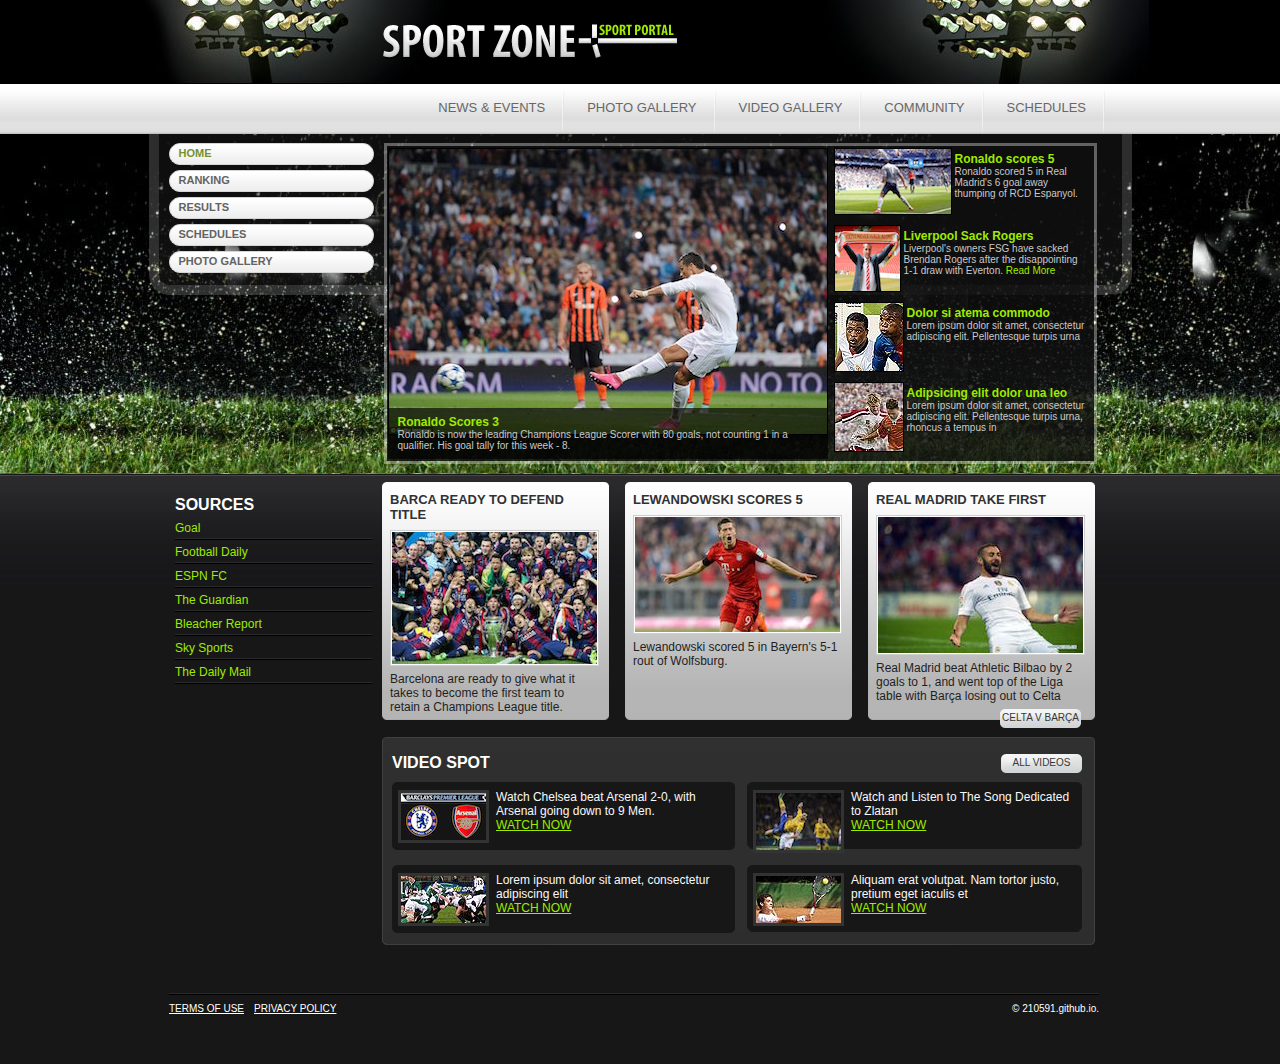
==== index.html @ 72bf1406 "urls links, images, news" ====
<!DOCTYPE html PUBLIC "-//W3C//DTD XHTML 1.0 Transitional//EN" "http://www.w3.org/TR/xhtml1/DTD/xhtml1-transitional.dtd">
<html xmlns="http://www.w3.org/1999/xhtml">
<head>
	<meta http-equiv="Content-type" content="text/html; charset=utf-8" />
	<title>Soccer Life</title>
	<link rel="stylesheet" href="css/style.css" type="text/css" media="all" />
	<!--[if lte IE 6]><link rel="stylesheet" href="css/ie6.css" type="text/css" media="all" /><![endif]-->
</head>
<body>
	<!-- Header -->
	<div id="header">
		<div class="shell">
			<!-- Logo -->
			<h1 id="logo" class="notext"><a href="#">Soccer Portal</a></h1>
			<!-- End Logo -->
		</div>
	</div>
	<!-- End Header -->
	
	<!-- Navigation -->
	<div id="navigation">
		<div class="shell">
			<div class="cl">&nbsp;</div>
			<ul>
			    <li><a href="#">news &amp; events</a></li>
			    <li><a href="#">photo gallery</a></li>
			    <li><a href="#">video gallery</a></li>
			    <li><a href="#">community</a></li>
			    <li><a href="#">schedules</a></li>
			</ul>
			<div class="cl">&nbsp;</div>
		</div>
	</div>
	<!-- End Navigation -->
	
	<!-- Heading -->
	<div id="heading">
		<div class="shell">
			<div id="heading-cnt">
				
				<!-- Sub nav -->
				<div id="side-nav">
					<ul>
					    <li class="active"><div class="link"><a href="#">home</a></div></li>
					    <li><div class="link"><a href="#">ranking</a></div></li>
					    <li><div class="link"><a href="#">results</a></div></li>
					    <li><div class="link"><a href="#">schedules</a></div></li>
					    <li><div class="link"><a href="#">photo gallery</a></div></li>
					</ul>
				</div>
				<!-- End Sub nav -->
				
				<!-- Widget -->
				<div id="heading-box">
					<div id="heading-box-cnt">
						<div class="cl">&nbsp;</div>
						
						<!-- Main Slide Item -->
						<div class="featured-main">
							<a href="https://www.youtube.com/watch?v=jODW9kwSOIk"><img src="css/images/featured-main.jpg" alt="" /></a>
							<div class="featured-main-details">
								<div class="featured-main-details-cnt">									
									<h4><a href="https://www.youtube.com/watch?v=jODW9kwSOIk">Ronaldo Scores 3</a></h4>
									<p>Ronaldo is now the leading Champions League Scorer with 80 goals, not counting 1 in a qualifier. His goal tally for this week - 8.</p>
								</div>
							</div>
						</div>
						<!-- End Main Slide Item -->
						
						<div class="featured-side">
							
							<!-- Slide Item 1 -->
							<div class="featured-side-item">
								<div class="cl">&nbsp;</div>
								<a href="https://youtu.be/7BuYn-WqLHk" class="left"><img src="css/images/featured-side-1.jpg" alt="" /></a>
								<h4><a href="https://youtu.be/7BuYn-WqLHk">Ronaldo scores 5</a></h4>
								<p>Ronaldo scored 5 in Real Madrid's 6 goal away thumping of RCD Espanyol.</p>
								<div class="cl">&nbsp;</div>
							</div>
							<!-- End Slide Item 1 -->
							
							<!-- Slide Item 2 -->
							<div class="featured-side-item">
								<div class="cl">&nbsp;</div>
								<a href="http://www.liverpoolfc.com/news/first-team/195175-liverpool-fc-part-company-with-brendan-rodgers" class="left"><img src="css/images/featured-side-2.jpg" alt="" /></a>
								<h4><a href="http://www.liverpoolfc.com/news/first-team/195175-liverpool-fc-part-company-with-brendan-rodgers">Liverpool Sack Rogers</a></h4>
								<p>Liverpool's owners FSG have sacked Brendan Rogers after the disappointing 1-1 draw with Everton. <a href="http://www.liverpoolfc.com/news/first-team/195175-liverpool-fc-part-company-with-brendan-rodgers">Read More</a></p>
								<div class="cl">&nbsp;</div>
							</div>
							<!-- End Slide Item 2 -->
							
							<!-- Slide Item 3 -->
							<div class="featured-side-item">
								<div class="cl">&nbsp;</div>
								<a href="#" class="left"><img src="css/images/featured-side-3.jpg" alt="" /></a>
								<h4><a href="#">Dolor si atema commodo</a></h4>
								<p>Lorem ipsum dolor sit amet, consectetur adipiscing elit. Pellentesque turpis urna</p>
								<div class="cl">&nbsp;</div>
							</div>
							<!-- End Slide Item 3 -->
							
							<!-- Slide Item 4 -->
							<div class="featured-side-item">
								<div class="cl">&nbsp;</div>
								<a href="#" class="left"><img src="css/images/featured-side-4.jpg" alt="" /></a>
								<h4><a href="#">Adipsicing elit dolor una leo</a></h4>
								<p>Lorem ipsum dolor sit amet, consectetur adipiscing elit. Pellentesque turpis urna, rhoncus a tempus in</p>
								<div class="cl">&nbsp;</div>
							</div>
							<!-- End Slide Item 4 -->
						</div>
						<div class="cl">&nbsp;</div>						
					</div>
				</div>
				<!-- End Widget -->
				
			</div>			
		</div>
	</div>
	<!-- End Heading -->
	
	<!-- Main -->
	<div id="main">
		<div class="shell">		
			<div class="cl">&nbsp;</div>	
			<div id="sidebar">
				<h2>Sources</h2>
				<ul>
				    <li>
				    	<a href="http://ww.goal.com/">Goal</a>
				    </li>
				    <li>
				    	<a href="https://www.youtube.com/user/TheFootballDaily">Football Daily</a>
				    </li>
				    <li>
					<a href="http://www.espnfc.com">ESPN FC</a>
					</li>
				    <li>
				    	<a href="www.theguardian.com/football
">The Guardian</a>
				    </li>
				    <li>
				    	<a href="bleacherreport.com/world-footbal">Bleacher Report</a>
				    </li>
				    <li>
				    	<a href="www.skysports.com/football/">Sky Sports</a>
				    </li>
				    <li>
				    <a href="www.dailymail.co.uk/sport/football"> The Daily Mail</a>
				    </li>
				</ul>
			</div>
			<div id="content">
				<div class="cl">&nbsp;</div>
				<div class="grey-box">
					<h3><a href="https://youtu.be/6SFNDus-uIw">Barca Ready to Defend Title</a></h3>
					<a href="https://youtu.be/6SFNDus-uIw"><img src="css/images/main-1.jpg" alt="" /></a>
					<p>
						<span>Barcelona are ready to give what it takes to become the first team to retain a Champions League title.</span>
					 </p>
				</div>
				<div class="grey-box">
					<h3><a href="https://www.youtube.com/watch?v=t3-kkz1ImPM">Lewandowski Scores 5</a></h3>
					<a href="https://www.youtube.com/watch?v=t3-kkz1ImPM"><img src="css/images/main-2.jpg" alt="" /></a>
					<p>
						<span>Lewandowski scored 5 in Bayern's 5-1 rout of Wolfsburg.</span>
					 </p>
				</div>
				<div class="grey-box last">
					<h3><a href="https://www.youtube.com/watch?v=b_SFdOpRIU0">Real Madrid Take First</a></h3>
					<a href="https://www.youtube.com/watch?v=b_SFdOpRIU0"><img src="css/images/main-3.jpg" alt="" /></a>
					<p>
						<span>Real Madrid beat Athletic Bilbao by 2 goals to 1, and went top of the Liga table with Barça losing out to Celta</span>
						<a href="celtavsbarca4-1.html" class="button">Celta v Barça</a>
					 </p>
				</div>
				<div class="cl">&nbsp;</div>
				<div class="video-box">
					<div class="cl">&nbsp;</div>
					<h2 class="left">video spot</h2>
					<a href="#" class="button">All videos</a>
					<div class="cl">&nbsp;</div>
					<div class="video-item-box">
						<a href="https://www.youtube.com/watch?v=MNz8O7bbWow" class="left"><img src="css/images/video-1.jpg" alt="" /></a>
						<p>Watch Chelsea beat Arsenal 2-0, with Arsenal going down to 9 Men.</p>
						<a href="https://www.youtube.com/watch?v=MNz8O7bbWow" class="watch-now">Watch now</a>
					</div>
					<div class="video-item-box second">
						<a href="css/videos/zlatan song.mp4" class="left"><img src="css/images/video-2.jpg" alt="" /></a>
						<p>Watch and Listen to The Song Dedicated to Zlatan</p>
						<a href="css/videos/zlatansong.mp4" class="watch-now">Watch now</a>
					</div>
					<div class="video-item-box">
						<a href="#" class="left"><img src="css/images/video-3.jpg" alt="" /></a>
						<p>Lorem ipsum dolor sit amet, consectetur adipiscing elit</p>
						<a href="#" class="watch-now">Watch now</a>
					</div>
					<div class="video-item-box second">
						<a href="#" class="left"><img src="css/images/video-4.jpg" alt="" /></a>
						<p>Aliquam erat volutpat. Nam tortor justo, pretium eget iaculis et</p>
						<a href="#" class="watch-now">Watch now</a>
					</div>
					<div class="cl">&nbsp;</div>
				</div>
			</div>
			<div class="cl">&nbsp;</div>
		</div>
	</div>
	<!-- End Main -->
	
	<!-- Footer -->
	<div id="footer">
		<div class="shell">
			<div class="cl">&nbsp;</div>
			<a href="#" class="left">TERMS OF USE</a>
			<a href="#" class="left">PRIVACY POLICY</a>
			<p class="right">&copy; 210591.github.io. </p>
			<div class="cl">&nbsp;</div>
		</div>
	</div>
	<!-- End Footer -->
</body>
</html>
---- css/style.css ----
* { padding: 0; margin: 0; outline: 0; }

body {
    font-size: 12px;
    font-family: Arial, sans-serif;
    color: #fff;
	background: #171717;
	height: 100%;
    text-align: left;
}

.cl { font-size: 0; line-height: 0; height: 0; clear: both; }

a img { border: 0; }
a { color: #9fea00; text-decoration: none; }
a:hover { text-decoration: underline; cursor: pointer;}

.left { float: left; display: inline; }
.right { float: right; display: inline;} 
.notext {font-size: 0; line-height: 0; text-indent: -4000px;}

.center {display: block; margin: 0 auto;}

.shell {margin: 0 auto; width: 930px;}

#header {background: #000;}
#header .shell {width: 1018px; background: url(images/header.jpg) no-repeat 10px 0;height: 84px;}

h1#logo {padding-left: 250px; float: left; padding-top: 21px;}
h1#logo a {display: block; background: url(images/logo.gif) no-repeat 0 0; width: 299px; height: 39px;}

#navigation {background: url(images/nav.gif) repeat-x 0 0; height: 50px;}
#navigation ul {float: right; list-style-type: none;}
#navigation ul li {background: url(images/nav-divider.gif) no-repeat right 0; float: left; display: inline; padding-left: 23px; padding-right: 19px;}
#navigation ul li a {color: #676767; font-family: tahoma, sans-serif; font-size: 13px; text-transform: uppercase; padding-top: 16px; display: block; height: 34px; float: left;}

#heading {height: 340px; background: url(images/heading.jpg) repeat-x 0 0;}
#heading .shell {width: 983px; position: relative;}
#heading-cnt {background: url(images/heading-cnt.png) no-repeat 0 0; width: 983px; height: 161px;}

#side-nav ul {list-style-type: none; width: 205px; padding-top: 9px; padding-left: 20px;}
#side-nav ul li {float: left; display: block; width: 205px; padding-bottom:5px;}
#side-nav ul li a {width: 195px; height: 18px; display: block; padding-left: 10px; padding-top: 4px; text-transform: uppercase; color: #636363; font-size: 11px; font-weight: bold;position: relative;}
#side-nav ul li .link {background: url(images/side-nav.png) no-repeat 0 0; width: 205px; height: 22px;}
#side-nav ul li.active a {color: #77912b;}
#side-nav ul li.active a:hover {text-decoration: none;}

#heading-box {position: absolute; top: 9px; left: 235px;}
#heading-box-cnt {background: url(images/heading-box.png) no-repeat 0 0; width: 709px; height: 316px; padding-top: 5px; padding-left: 4px;}
.featured-main {position: relative; width: 440px; float: left;}
.featured-main img {border: 1px solid #000;}
.featured-main-details {position: absolute; left: 0; top: 260px;}
.featured-main-details-cnt { background: url(images/featured-main-details.png) repeat 0 0; width: 425px; height: 44px; padding-left: 10px; padding-top: 7px; padding-right: 5px;}
.featured-main-details h4, .featured-main-details h4 a {font-size: 12px; color: #9fea00;}
.featured-main-details p {color: #c9c9c9; font-size: 10px;}

.featured-side {width: 260px; padding-left: 6px; float: left;}
.featured-side-item {padding-right: 5px; padding-bottom: 10px;}
.featured-side-item img {border: 1px solid #000; margin-right: 3px;}
.featured-side-item h4, .featured-side-item h4 a {font-size: 12px; color: #9fea00;padding-top: 4px;}
.featured-side-item p {color: #c9c9c9; font-size: 10px;}

#main {background: url(images/main-bg.gif) repeat-x 0 0; padding-top: 8px; padding-bottom: 45px;}
#main h2 {color: #fff; font-size: 16px; text-transform: uppercase; padding-bottom: 2px;}
#sidebar {padding-top: 14px; width: 197px; padding-right: 10px; float: left;} 
#sidebar ul {list-style-type: none; padding-bottom: 7px;}
#sidebar ul li {background: url(images/news-divider.gif) repeat-x 0 bottom; padding-bottom: 5px; padding-top: 5px;}
#sidebar ul li small.date {color: #93de3c; font-size: 9px;} 

a.archives {color: #909090; font-size: 11px; text-decoration: underline; display: block;}
a.archives:hover {text-decoration: none;}

#content {width: 713px; float: left;}
.grey-box {background: url(images/grey-box.gif) no-repeat 0 0; width: 209px; height: 228px; float: left; padding: 10px 26px 17px 8px;}
.last {padding-right: 10px !important;}
.grey-box h3, .grey-box h3 a {font-size: 13px; color: #303235; text-transform: uppercase; padding-bottom: 8px;}
.grey-box img {background: #fff; border: 1px solid #cfcfcf; padding: 1px; margin-bottom: 6px;}
.grey-box p {color: #1f1f1f; width: 205px;}
.grey-box p span {padding-bottom: 6px; display: block;}

a.button {background: url(images/button.png) no-repeat 0 0; float: right; width: 81px;height: 16px; display: block; color: #373737; font-size: 10px; padding-top: 3px; text-align: center; text-transform: uppercase;}

.video-box {width: 690px; height: 191px; background: url(images/video-box.gif) no-repeat 0 0; padding-left: 10px; padding-top: 17px; padding-right: 13px;}
.video-box h2 {padding-bottom: 10px !important;}
.video-item-box {background: url(images/video-item-box.gif) no-repeat 0 0; width: 332px; height: 60px; float: left; padding-top: 8px; padding-left: 6px; padding-right: 17px; padding-bottom: 15px;}
.video-item-box img {border: 3px solid #333; margin-right: 7px;}
.video-item-box p {color: #f9f9f9;}
.second {padding-right: 5px !important; background: url(images/second.gif) no-repeat 0 0; width: 324px; }
a.watch-now {text-decoration: underline; text-transform: uppercase;}
a.watch-now:hover {text-decoration: none;}

#footer {padding-bottom: 50px; width: 930px; margin: 0 auto; padding-right: 12px; font-size: 10px;}
#footer .shell {background: url(images/news-divider.gif) repeat-x 0 0; padding-top: 10px; margin: 0 auto;}
#footer a {color: #fff; margin-right: 10px; text-decoration: underline;}
#footer a:hover {text-decoration: none;}
---- css/ie6.css ----
#heading-cnt {background-image: none;
filter: progid:DXImageTransform.Microsoft.AlphaImageLoader(src='css/images/heading-cnt.png', sizingMethod='image');}
#side-nav ul li .link {background-image: none;
filter: progid:DXImageTransform.Microsoft.AlphaImageLoader(src='css/images/side-nav.png', sizingMethod='image');}
#heading-box-cnt {background-image: none;
filter: progid:DXImageTransform.Microsoft.AlphaImageLoader(src='css/images/heading-box.png', sizingMethod='image');}
.featured-main-details-cnt {background-image: none;
filter: progid:DXImageTransform.Microsoft.AlphaImageLoader(src='css/images/featured-main-details.png', sizingMethod='scale');}
a.button {background-image: none;
filter: progid:DXImageTransform.Microsoft.AlphaImageLoader(src='css/images/button.png', sizingMethod='image');}
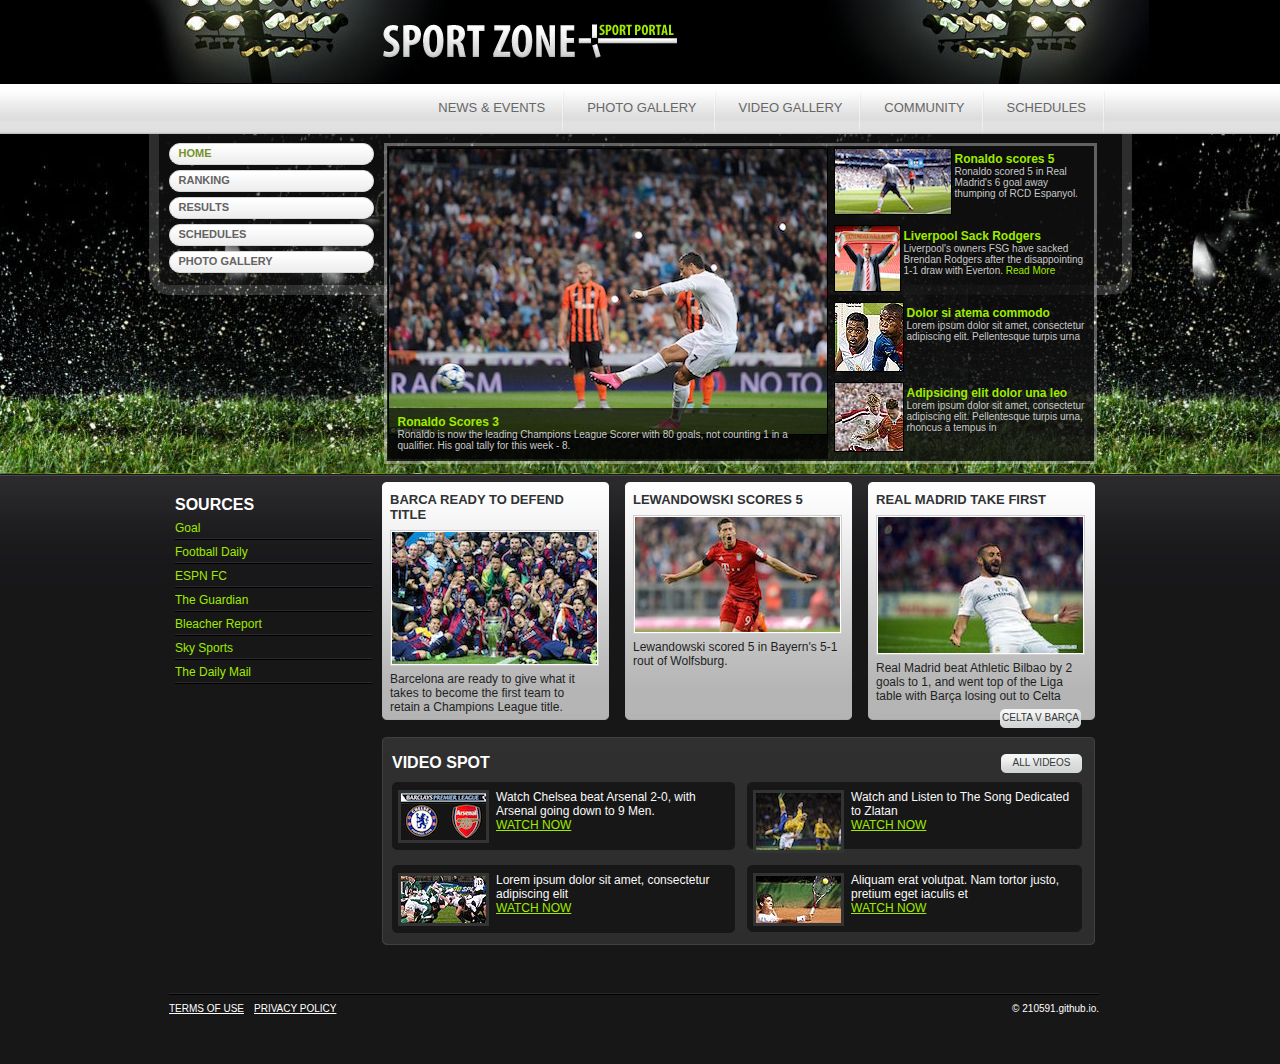
==== commit a33258be: "third page plus margins" ====
--- a/index.html
+++ b/index.html
@@ -11,7 +11,7 @@
 	<div id="header">
 		<div class="shell">
 			<!-- Logo -->
-			<h1 id="logo" class="notext"><a href="#">Soccer Portal</a></h1>
+			<h1 id="logo" class="notext"><a href="index.html">Soccer Portal</a></h1>
 			<!-- End Logo -->
 		</div>
 	</div>
@@ -82,9 +82,9 @@
 							<!-- Slide Item 2 -->
 							<div class="featured-side-item">
 								<div class="cl">&nbsp;</div>
-								<a href="http://www.liverpoolfc.com/news/first-team/195175-liverpool-fc-part-company-with-brendan-rodgers" class="left"><img src="css/images/featured-side-2.jpg" alt="" /></a>
-								<h4><a href="http://www.liverpoolfc.com/news/first-team/195175-liverpool-fc-part-company-with-brendan-rodgers">Liverpool Sack Rogers</a></h4>
-								<p>Liverpool's owners FSG have sacked Brendan Rogers after the disappointing 1-1 draw with Everton. <a href="http://www.liverpoolfc.com/news/first-team/195175-liverpool-fc-part-company-with-brendan-rodgers">Read More</a></p>
+								<a href="brendanrogers.html" class="left"><img src="css/images/featured-side-2.jpg" alt="" /></a>
+								<h4><a href="brendanrogers.html">Liverpool Sack Rodgers</a></h4>
+								<p>Liverpool's owners FSG have sacked Brendan Rodgers after the disappointing 1-1 draw with Everton. <a href="brendanrogers.html">Read More</a></p>
 								<div class="cl">&nbsp;</div>
 							</div>
 							<!-- End Slide Item 2 -->
--- a/css/style.css
+++ b/css/style.css
@@ -92,4 +92,12 @@
 #footer {padding-bottom: 50px; width: 930px; margin: 0 auto; padding-right: 12px; font-size: 10px;}
 #footer .shell {background: url(images/news-divider.gif) repeat-x 0 0; padding-top: 10px; margin: 0 auto;}
 #footer a {color: #fff; margin-right: 10px; text-decoration: underline;}
-#footer a:hover {text-decoration: none;}+#footer a:hover {text-decoration: none;}
+
+#vid {
+    margin: 0 auto;
+}
+
+#poop {
+	margin-top: 275px;
+}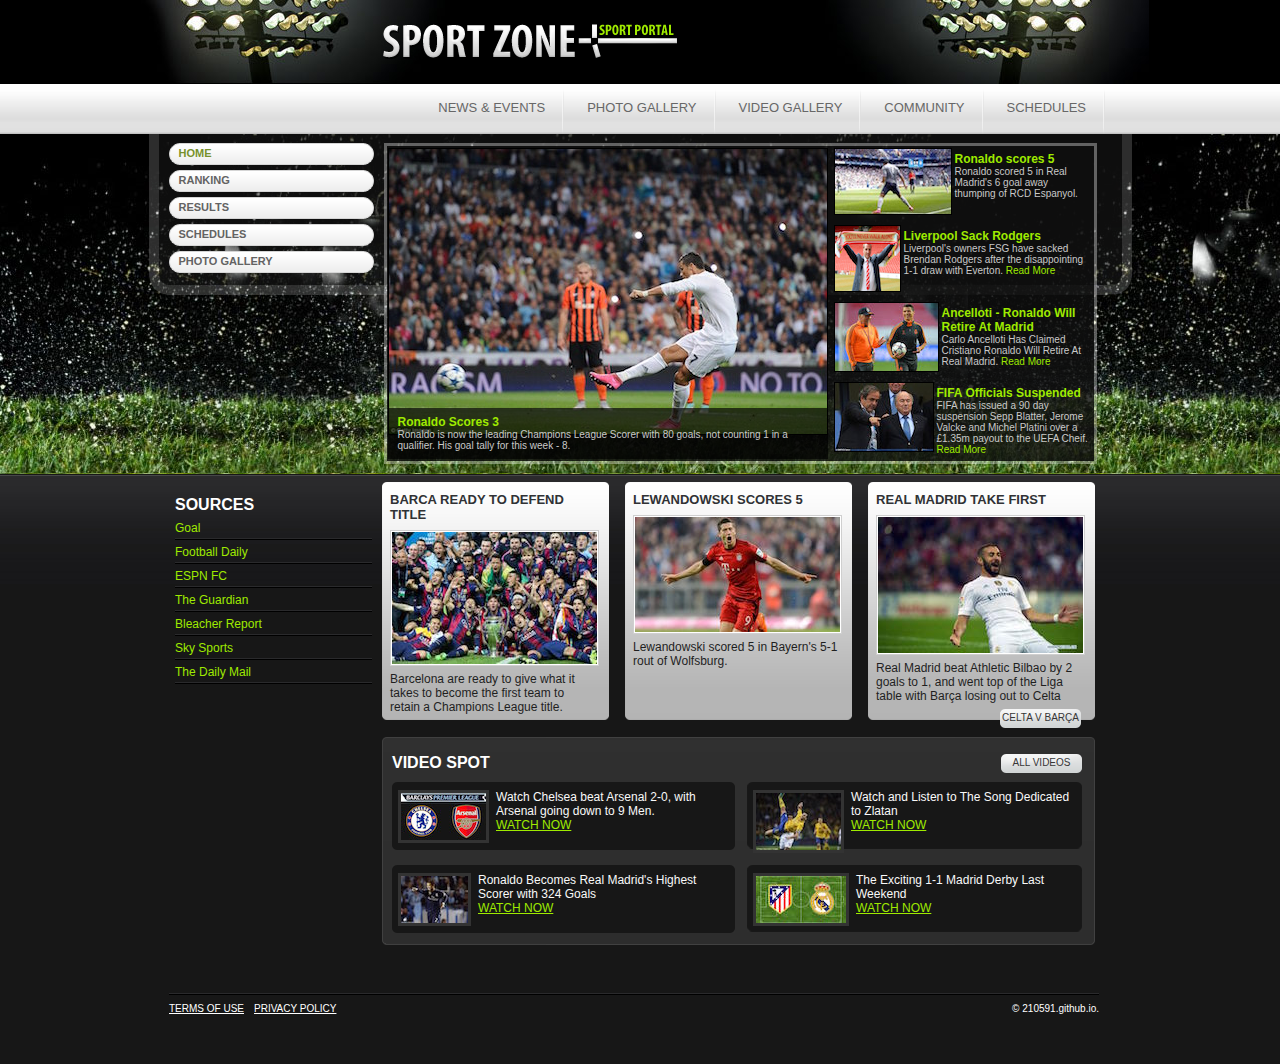
==== commit bac1c2f5: "removed lorem ipsum" ====
--- a/index.html
+++ b/index.html
@@ -92,9 +92,9 @@
 							<!-- Slide Item 3 -->
 							<div class="featured-side-item">
 								<div class="cl">&nbsp;</div>
-								<a href="#" class="left"><img src="css/images/featured-side-3.jpg" alt="" /></a>
-								<h4><a href="#">Dolor si atema commodo</a></h4>
-								<p>Lorem ipsum dolor sit amet, consectetur adipiscing elit. Pellentesque turpis urna</p>
+								<a href="http://www.dailymail.co.uk/sport/football/article-3263307/Cristiano-Ronaldo-retire-Real-Madrid-says-former-Bernabeu-boss-Carlo-Ancelotti.html" class="left"><img src="css/images/featured-side-3.jpg" alt="" /></a>
+								<h4><a href="http://www.dailymail.co.uk/sport/football/article-3263307/Cristiano-Ronaldo-retire-Real-Madrid-says-former-Bernabeu-boss-Carlo-Ancelotti.html">Ancelloti - Ronaldo Will Retire At Madrid</a></h4>
+								<p>Carlo Ancelloti Has Claimed Cristiano Ronaldo Will Retire At Real Madrid. <a href="http://www.dailymail.co.uk/sport/football/article-3263307/Cristiano-Ronaldo-retire-Real-Madrid-says-former-Bernabeu-boss-Carlo-Ancelotti.html">Read More</a></p>
 								<div class="cl">&nbsp;</div>
 							</div>
 							<!-- End Slide Item 3 -->
@@ -102,9 +102,9 @@
 							<!-- Slide Item 4 -->
 							<div class="featured-side-item">
 								<div class="cl">&nbsp;</div>
-								<a href="#" class="left"><img src="css/images/featured-side-4.jpg" alt="" /></a>
-								<h4><a href="#">Adipsicing elit dolor una leo</a></h4>
-								<p>Lorem ipsum dolor sit amet, consectetur adipiscing elit. Pellentesque turpis urna, rhoncus a tempus in</p>
+								<a href="http://www.dailymail.co.uk/sport/sportsnews/article-3264756/Sepp-Blatter-Michel-Platini-provisionally-suspended-FIFA-90-days-UEFA-chief-blasts-insidious-leaks.html" class="left"><img src="css/images/featured-side-4.jpg" alt="" /></a>
+								<h4><a href="http://www.dailymail.co.uk/sport/sportsnews/article-3264756/Sepp-Blatter-Michel-Platini-provisionally-suspended-FIFA-90-days-UEFA-chief-blasts-insidious-leaks.html">FIFA Officials Suspended</a></h4>
+								<p>FIFA has issued a 90 day suspension Sepp Blatter, Jerome Valcke and Michel Platini over a £1.35m payout to the UEFA Cheif. <a href="http://www.dailymail.co.uk/sport/sportsnews/article-3264756/Sepp-Blatter-Michel-Platini-provisionally-suspended-FIFA-90-days-UEFA-chief-blasts-insidious-leaks.html">Read More</a></p>
 								<div class="cl">&nbsp;</div>
 							</div>
 							<!-- End Slide Item 4 -->
@@ -191,14 +191,14 @@
 						<a href="css/videos/zlatansong.mp4" class="watch-now">Watch now</a>
 					</div>
 					<div class="video-item-box">
-						<a href="#" class="left"><img src="css/images/video-3.jpg" alt="" /></a>
-						<p>Lorem ipsum dolor sit amet, consectetur adipiscing elit</p>
-						<a href="#" class="watch-now">Watch now</a>
+						<a href="http://www.realmadrid.com/en/fans/videos/2015/10/cristiano-ronaldos-324-goals" class="left"><img src="css/images/video-3.jpg" alt="" /></a>
+						<p>Ronaldo Becomes Real Madrid's Highest Scorer with 324 Goals</p>
+						<a href="http://www.realmadrid.com/en/fans/videos/2015/10/cristiano-ronaldos-324-goals" class="watch-now">Watch now</a>
 					</div>
 					<div class="video-item-box second">
-						<a href="#" class="left"><img src="css/images/video-4.jpg" alt="" /></a>
-						<p>Aliquam erat volutpat. Nam tortor justo, pretium eget iaculis et</p>
-						<a href="#" class="watch-now">Watch now</a>
+						<a href="https://youtu.be/3-Kfuvn3nAQ" class="left"><img src="css/images/video-4.jpg" alt="" /></a>
+						<p>The Exciting 1-1 Madrid Derby Last Weekend</p>
+						<a href="https://youtu.be/3-Kfuvn3nAQ" class="watch-now">Watch now</a>
 					</div>
 					<div class="cl">&nbsp;</div>
 				</div>
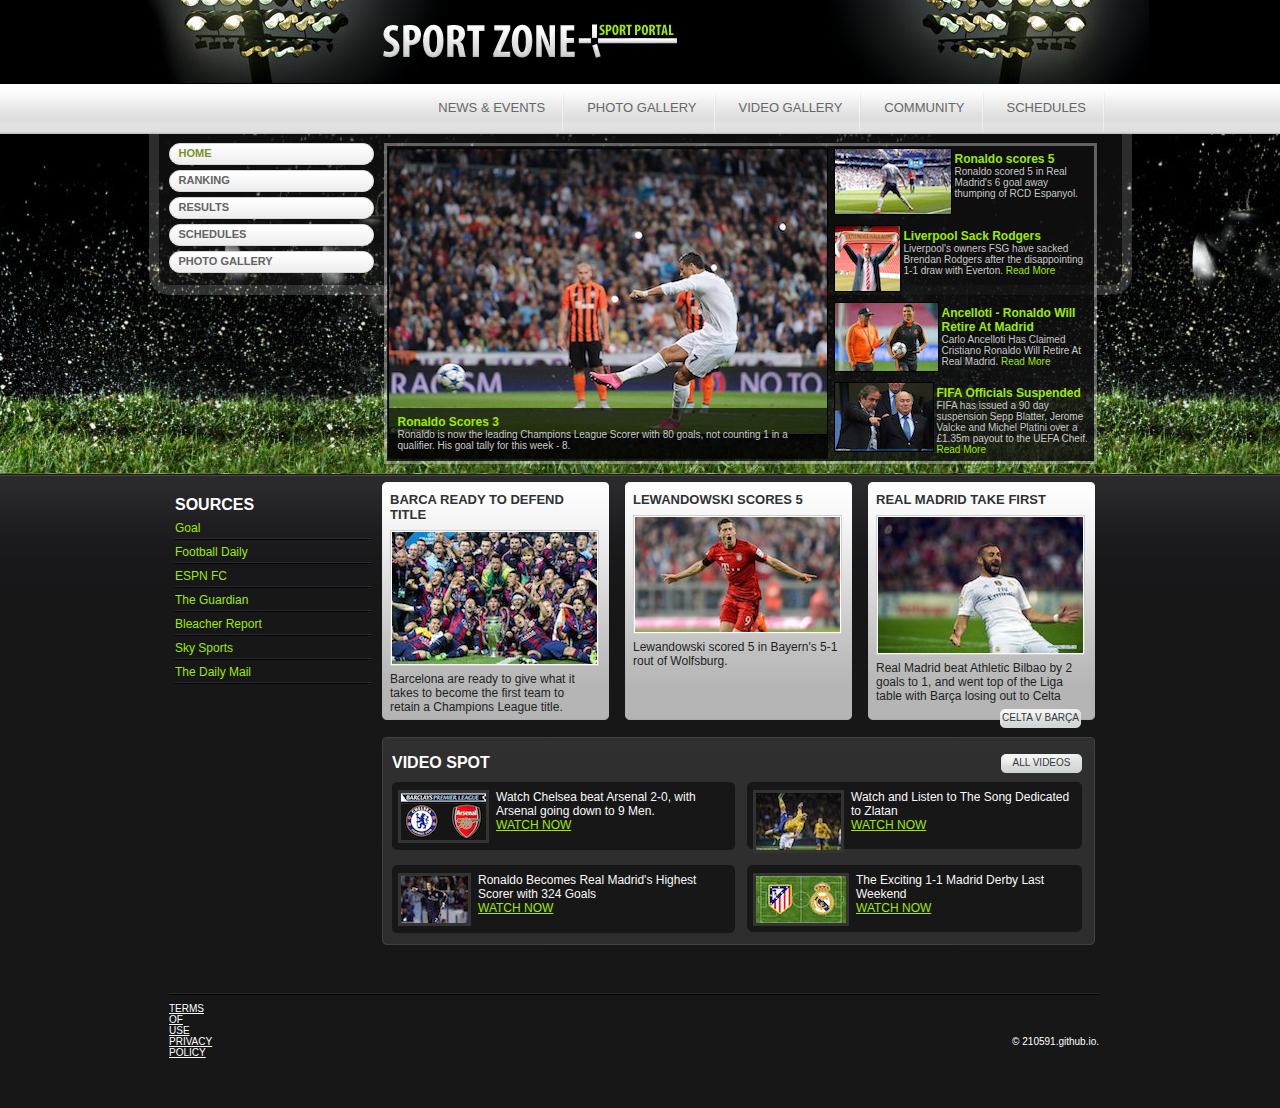
==== commit 8a7d47d0: "CSS and vid" ====
--- a/index.html
+++ b/index.html
@@ -160,8 +160,8 @@
 					 </p>
 				</div>
 				<div class="grey-box">
-					<h3><a href="https://www.youtube.com/watch?v=t3-kkz1ImPM">Lewandowski Scores 5</a></h3>
-					<a href="https://www.youtube.com/watch?v=t3-kkz1ImPM"><img src="css/images/main-2.jpg" alt="" /></a>
+					<h3><a href="https://www.youtube.com/watch?v=I-Xv2DyNy2o">Lewandowski Scores 5</a></h3>
+					<a href="https://www.youtube.com/watch?v=I-Xv2DyNy2o"><img src="css/images/main-2.jpg" alt="" /></a>
 					<p>
 						<span>Lewandowski scored 5 in Bayern's 5-1 rout of Wolfsburg.</span>
 					 </p>
@@ -212,8 +212,11 @@
 	<div id="footer">
 		<div class="shell">
 			<div class="cl">&nbsp;</div>
+			<div>
+			<div id="connie">
 			<a href="#" class="left">TERMS OF USE</a>
 			<a href="#" class="left">PRIVACY POLICY</a>
+			</div>
 			<p class="right">&copy; 210591.github.io. </p>
 			<div class="cl">&nbsp;</div>
 		</div>
--- a/css/style.css
+++ b/css/style.css
@@ -100,4 +100,11 @@
 
 #poop {
 	margin-top: 275px;
+}
+
+#sign {
+	margin-left: 890px
+}
+#connie {
+	margin-right: 1200px
 }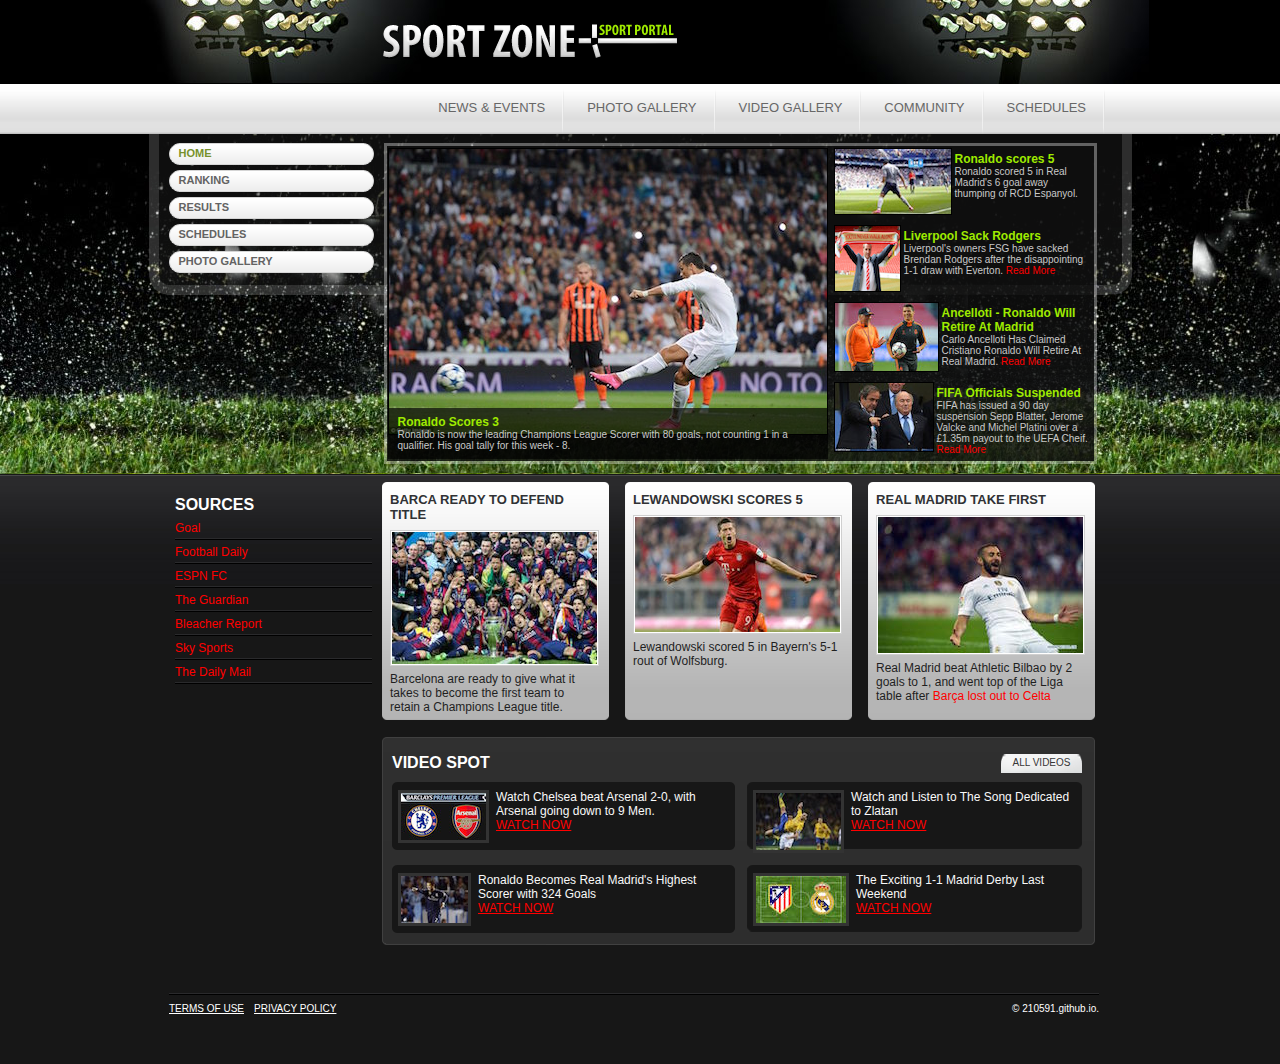
==== commit 75299ee4: "css" ====
--- a/index.html
+++ b/index.html
@@ -156,22 +156,21 @@
 					<h3><a href="https://youtu.be/6SFNDus-uIw">Barca Ready to Defend Title</a></h3>
 					<a href="https://youtu.be/6SFNDus-uIw"><img src="css/images/main-1.jpg" alt="" /></a>
 					<p>
-						<span>Barcelona are ready to give what it takes to become the first team to retain a Champions League title.</span>
+						<p>Barcelona are ready to give what it takes to become the first team to retain a Champions League title.</p>
 					 </p>
 				</div>
 				<div class="grey-box">
 					<h3><a href="https://www.youtube.com/watch?v=I-Xv2DyNy2o">Lewandowski Scores 5</a></h3>
 					<a href="https://www.youtube.com/watch?v=I-Xv2DyNy2o"><img src="css/images/main-2.jpg" alt="" /></a>
 					<p>
-						<span>Lewandowski scored 5 in Bayern's 5-1 rout of Wolfsburg.</span>
+						<p>Lewandowski scored 5 in Bayern's 5-1 rout of Wolfsburg.</p>
 					 </p>
 				</div>
 				<div class="grey-box last">
 					<h3><a href="https://www.youtube.com/watch?v=b_SFdOpRIU0">Real Madrid Take First</a></h3>
 					<a href="https://www.youtube.com/watch?v=b_SFdOpRIU0"><img src="css/images/main-3.jpg" alt="" /></a>
 					<p>
-						<span>Real Madrid beat Athletic Bilbao by 2 goals to 1, and went top of the Liga table with Barça losing out to Celta</span>
-						<a href="celtavsbarca4-1.html" class="button">Celta v Barça</a>
+						<p>Real Madrid beat Athletic Bilbao by 2 goals to 1, and went top of the Liga table after <a href="celtavsbarca4-1.html">Barça lost out to Celta</a></p>
 					 </p>
 				</div>
 				<div class="cl">&nbsp;</div>
--- a/css/style.css
+++ b/css/style.css
@@ -12,7 +12,7 @@
 .cl { font-size: 0; line-height: 0; height: 0; clear: both; }
 
 a img { border: 0; }
-a { color: #9fea00; text-decoration: none; }
+a { color: red; text-decoration: none; }
 a:hover { text-decoration: underline; cursor: pointer;}
 
 .left { float: left; display: inline; }
@@ -103,8 +103,21 @@
 }
 
 #sign {
-	margin-left: 890px
+	margin-left: 870px
 }
-#connie {
-	margin-right: 1200px
+
+span {
+    font-size: 125%;
+}
+p {
+    font-size: 100%;
+}
+
+
+#vids {
+	font-size: 100%
+}
+
+a {
+	font-size: 100%
 }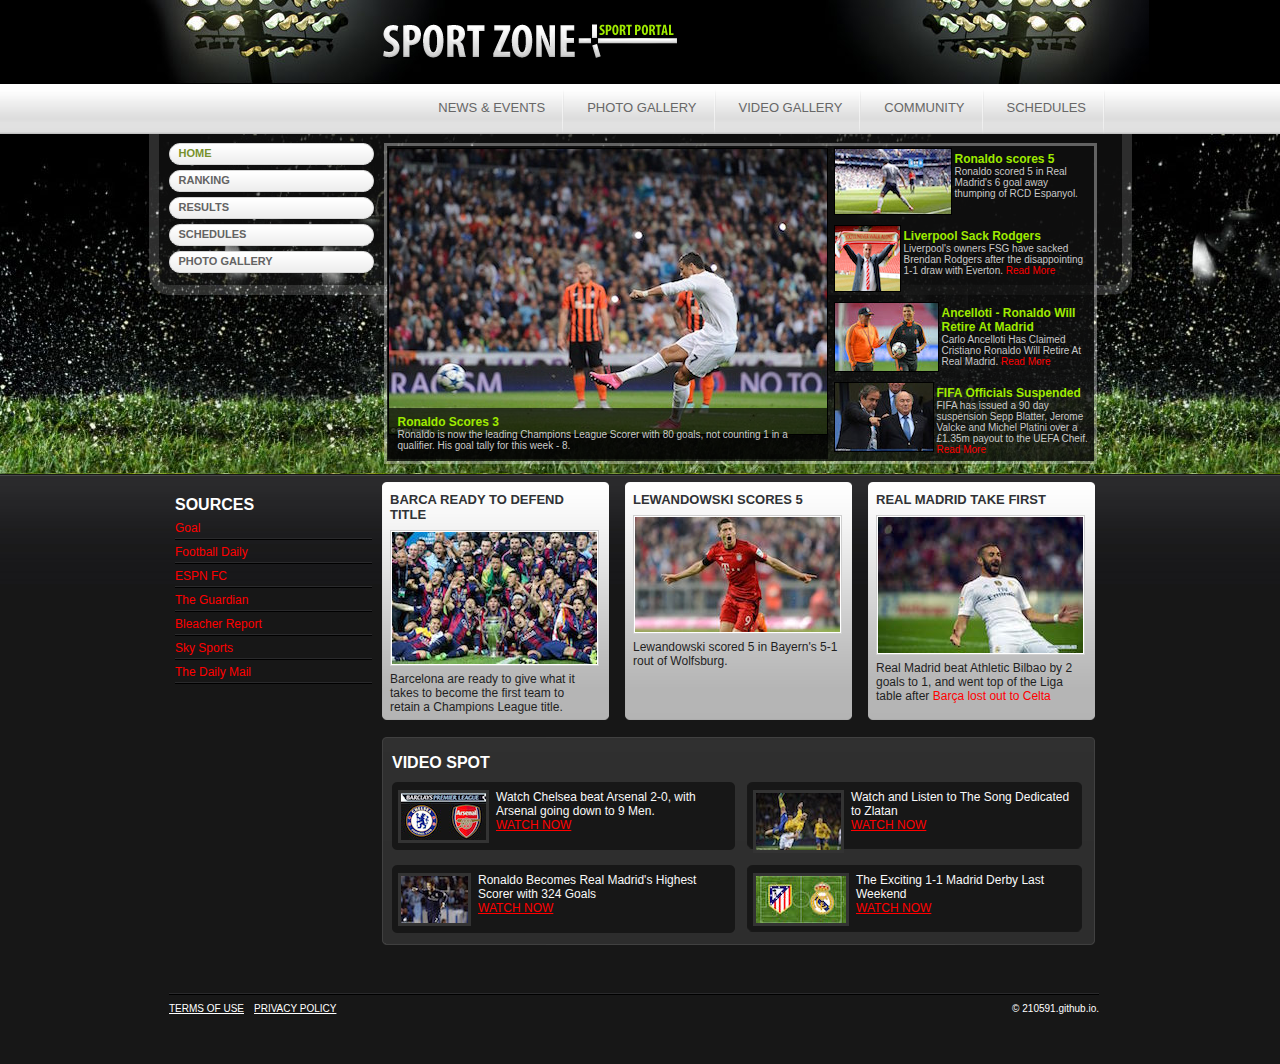
==== commit 52b305bf: "Button" ====
--- a/index.html
+++ b/index.html
@@ -177,7 +177,6 @@
 				<div class="video-box">
 					<div class="cl">&nbsp;</div>
 					<h2 class="left">video spot</h2>
-					<a href="#" class="button">All videos</a>
 					<div class="cl">&nbsp;</div>
 					<div class="video-item-box">
 						<a href="https://www.youtube.com/watch?v=MNz8O7bbWow" class="left"><img src="css/images/video-1.jpg" alt="" /></a>
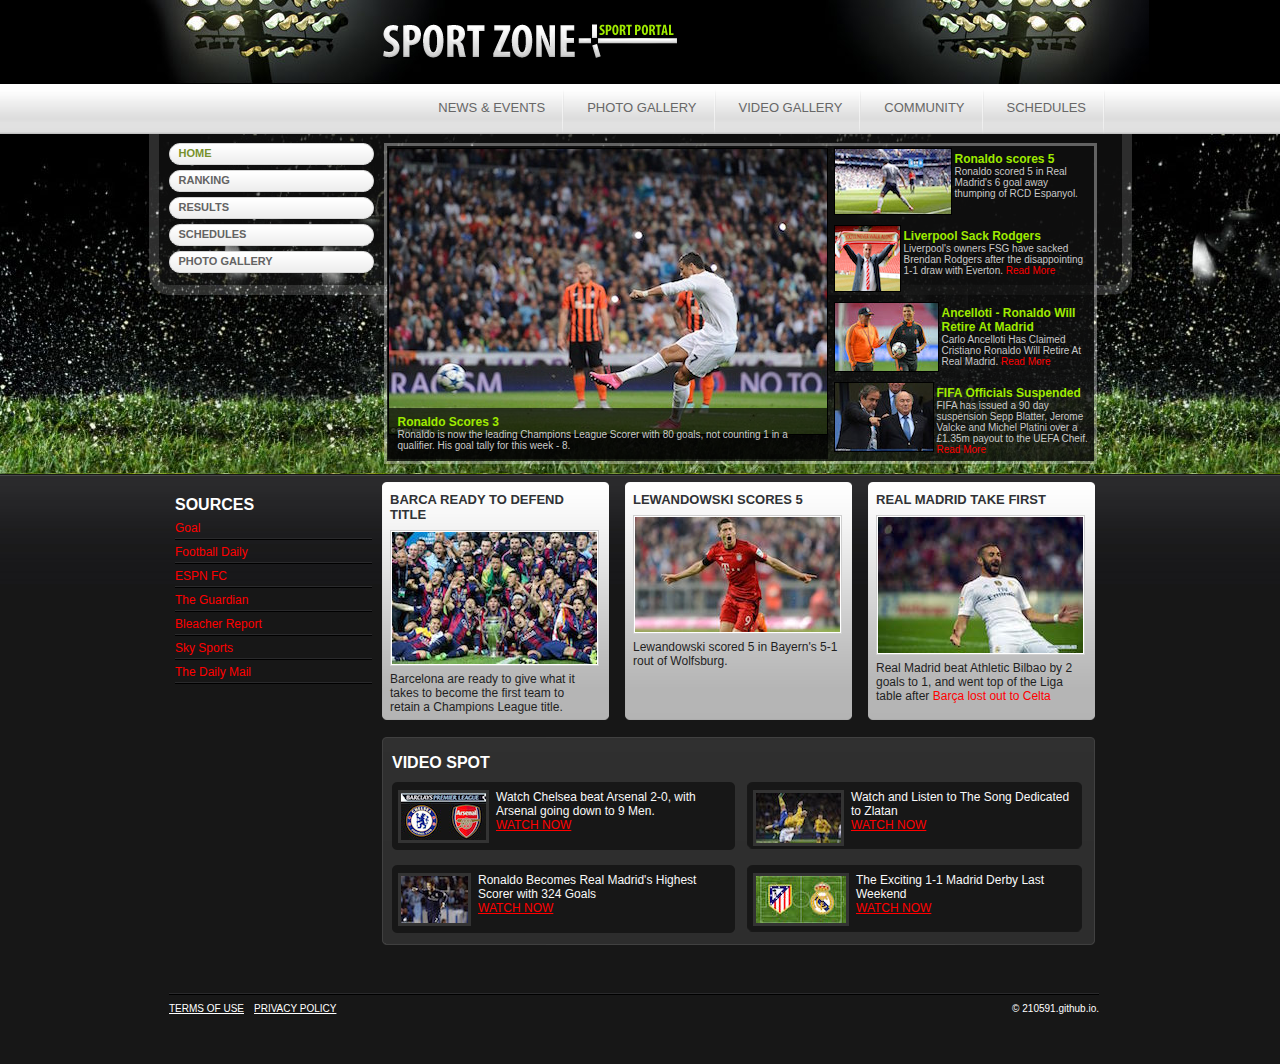
==== commit 10ef2041: "Sepp Blatter" ====
--- a/index.html
+++ b/index.html
@@ -102,9 +102,9 @@
 							<!-- Slide Item 4 -->
 							<div class="featured-side-item">
 								<div class="cl">&nbsp;</div>
-								<a href="http://www.dailymail.co.uk/sport/sportsnews/article-3264756/Sepp-Blatter-Michel-Platini-provisionally-suspended-FIFA-90-days-UEFA-chief-blasts-insidious-leaks.html" class="left"><img src="css/images/featured-side-4.jpg" alt="" /></a>
-								<h4><a href="http://www.dailymail.co.uk/sport/sportsnews/article-3264756/Sepp-Blatter-Michel-Platini-provisionally-suspended-FIFA-90-days-UEFA-chief-blasts-insidious-leaks.html">FIFA Officials Suspended</a></h4>
-								<p>FIFA has issued a 90 day suspension Sepp Blatter, Jerome Valcke and Michel Platini over a £1.35m payout to the UEFA Cheif. <a href="http://www.dailymail.co.uk/sport/sportsnews/article-3264756/Sepp-Blatter-Michel-Platini-provisionally-suspended-FIFA-90-days-UEFA-chief-blasts-insidious-leaks.html">Read More</a></p>
+								<a href="seppblatter.html" class="left"><img src="css/images/featured-side-4.jpg" alt="" /></a>
+								<h4><a href="seppblatter.html">FIFA Officials Suspended</a></h4>
+								<p>FIFA has issued a 90 day suspension Sepp Blatter, Jerome Valcke and Michel Platini over a £1.35m payout to the UEFA Cheif. <a href="seppblatter.html">Read More</a></p>
 								<div class="cl">&nbsp;</div>
 							</div>
 							<!-- End Slide Item 4 -->
--- a/css/style.css
+++ b/css/style.css
@@ -99,11 +99,11 @@
 }
 
 #poop {
-	margin-top: 275px;
+	margin-top: 290px;
 }
 
 #sign {
-	margin-left: 870px
+	margin-left: 870px;
 }
 
 span {
